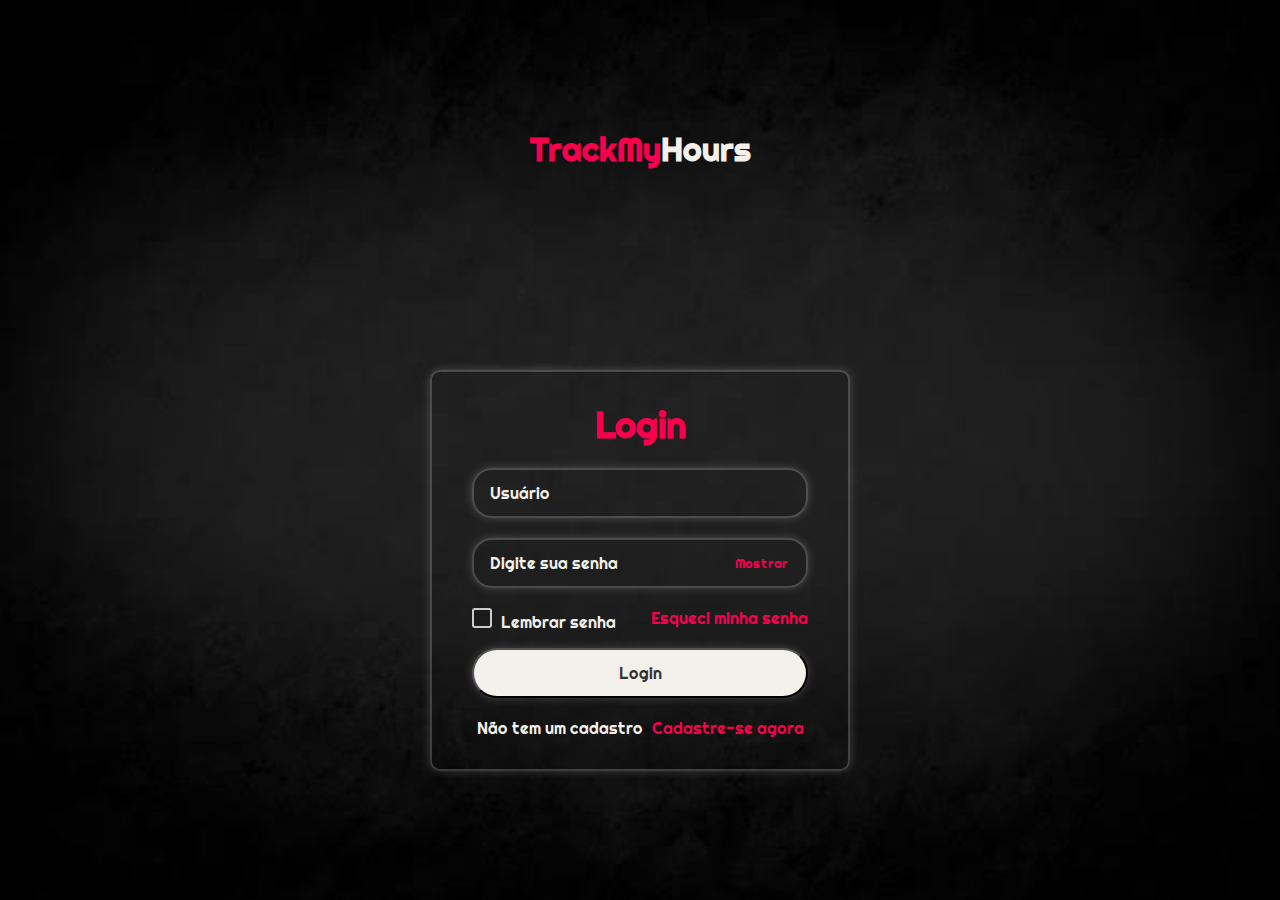
==== index.html @ 93a4c467 "Meu Site" ====
<!DOCTYPE html>
<html lang="pt-BR">
<head>
    <meta charset="UTF-8">
    <meta name="viewport" content="width=device-width, initial-scale=1.0">
    <title>Login</title>
    <link rel="stylesheet" href="./index.css">
</head>
<body>

    <form>
        <header>
            <h3>TrackMy<span>Hours</span></h3>
        </header>
        
        <div class="caixa-svg">
            <svg xmlns="http://www.w3.org/2000/svg" width="200" height="200" viewBox="0 0 200 200">
                <text x="50" y="90" font-family="Arial" font-size="80" fill="#f4f0ea" font-weight="bold">M</text>
                <text x="85" y="90" font-family="Arial" font-size="60" fill="#f9004d" font-weight="bold">R</text>
                <text x="115" y="90" font-family="Arial" font-size="40" fill="#f4f0ea" font-weight="bold">F</text>
            </svg>
        </div>
        
        <main class="container">
            <h1>Login</h1>        
            <div class="input-box">
                <input type="text" placeholder="Usuário" required id="usuario">
            </div>
                
            <div class="input-box">
                <input type="password" placeholder="Digite sua senha" required id="senha-login">
                <span onclick="mostrarSenha('cadastro-senha')">Mostrar</span>
            </div>
            
            <div class="remember">
                <label>
                    <input type="checkbox" id="check">
                    Lembrar senha
                </label>
                <a href="#">Esqueci minha senha</a>
            </div>
            
            <button class="botao-ambos" type="submit" id="botao">Login</button>
            
            <div class="cadastro">
                <p>Não tem um cadastro <a href="signup.html"><span>Cadastre-se agora</span></a></p>
            </div>
        </main>
    </form>
    
    <script src="./index.js"></script>
</body>
</html>
---- index.css ----
@import url('https://fonts.googleapis.com/css2?family=Righteous&display=swap');

* {
	margin: 0;
	padding: 0;
	box-sizing: border-box;
	font-family: "Righteous", sans-serif;
}

body {
	display: flex;
	justify-content: center;
	align-items: center;
	min-height: 100vh;
	background-image: url(./background.jpg);
	background-size: cover;
	background-position: center;
}

header {
	display: flex;
	justify-content: center;
	align-items: center;
}

h3 {
	color: #f9004d;
	font-size: 2rem;
}

h3 span {
	color: #f4f0ea;
}

.caixa-svg {
	display: flex;
	justify-content: center;
	align-items: center;
}

svg {
 	width: 200px;
 	height: 200px;
}

text {
  opacity: 0;
  animation: fadeInOut 3s ease-in-out infinite; /* Duração total do ciclo */
	font-family: initial;
}

text:nth-child(1) {
  animation-delay: 0s; /* Sem atraso para a primeira letra */
}

text:nth-child(2) {
  animation-delay: 1s; /* Atraso para a segunda letra */
}

text:nth-child(3) {
  animation-delay: 2s; /* Atraso para a terceira letra */
}

@keyframes fadeInOut {
  0%, 20% {
    opacity: 0; /* Invisível no início */
  }
  20%, 80% {
    opacity: 1; /* Visível durante a maior parte do tempo */
  }
  80%, 100% {
    opacity: 0; /* Invisível no final */
  }

}

.container {
	width: 420px;
	background-color: trasparent;
	border: 2px solid rgba(255, 255, 255, .2);
	border-radius: 10px;
	color: #f4f0ea;
	padding: 30px 40px;
	box-shadow: 0 0 10px rgba(255, 255, 255, .2);
}

.container h1 {
	font-size: 36px;
	text-align: center;
	color: #f9004d;
}

.input-box {
	position: relative;
	width: 100%;
	height: 50px;
	margin: 20px 0;
}

.input-box input {
	width: 100%;
	height: 100%;
	background-color: transparent;
	border: 2px solid rgba(255, 255, 255, .2);
	outline: none;
	box-shadow: 0 0 10px rgba(255, 255, 255, .2);
	font-size: 16px;
	color: #f4f0ea;
	padding: 0 1rem;
	border-radius: 20px;
}

.input-box input::placeholder {
	color: #f4f0ea;
}

.input-box span {
		position: absolute;
		right: 20px;
		top: 50%;
		color: #f9004d;
		transform: translateY(-50%);
		font-size: 0.8rem;
		cursor: pointer;
}

.remember {
	display: flex;
	justify-content: space-between;
	align-content: center;
	margin: 15px 0 15px;
}

input[type="checkbox"] {
   -webkit-appearance: none; /* Remove a aparência padrão do checkbox */
    appearance: none;
    width: 20px;
    height: 20px;
    border: 2px solid #ccc; /* Cor da borda padrão */
    border-radius: 3px; /* Cantos arredondados */
    cursor: pointer;
    outline: none;
    transition: background-color 0.3s, border-color 0.3s; /* Animação suave */
}

input[type="checkbox"]:checked {
    background-color: #fff; /* Cor da caixa quando selecionado */
    border-color: #f9004d; /* Cor da borda quando selecionado */
}

/* Muda a cor do símbolo de "check" */
input[type="checkbox"]:checked::after {
    content: '✔'; /* Símbolo de "check" */
    color: #f9004d;/* Cor do símbolo de "check" */
    position: relative;
    left: 3px; /* Ajusta a posição do símbolo */
    top: -1px; /* Ajusta a posição vertical do símbolo */
}

.remember label input {
	margin-right: 5px;
}

.remember a {
	text-decoration: none;
	color: #f9004d;
}

.remember a:hover {
	text-decoration: underline;
}

.botao-ambos{
	width: 100%;
	height: 50px;
	background-color: #f4f0ea;
	border: nome;
	border-radius: 40px;
	cursor: pointer;
	font-size: 16px;
	color: #333;
	font-height: 600;
	box-shadow: 0 0 10px rgba(255, 255, 255, .2);
	margin-bottom: 20px;
}

.botao-ambos:hover {
	background-color: transparent;
	border: 2px solid rgba(255, 255, 255, .2);
	color: #f4f0ea;
}

.cadastro {
	display: flex;
	justify-content: center;
	align-items: center;
}

.cadastro a {
	text-decoration: none;
	color: #f4f0ea;
	margin-left: 5px;
}

.cadastro a:hover {
	text-decoration: underline;
	color: #f9004d;
}

.cadastro a span {
	color: #f9004d;
}
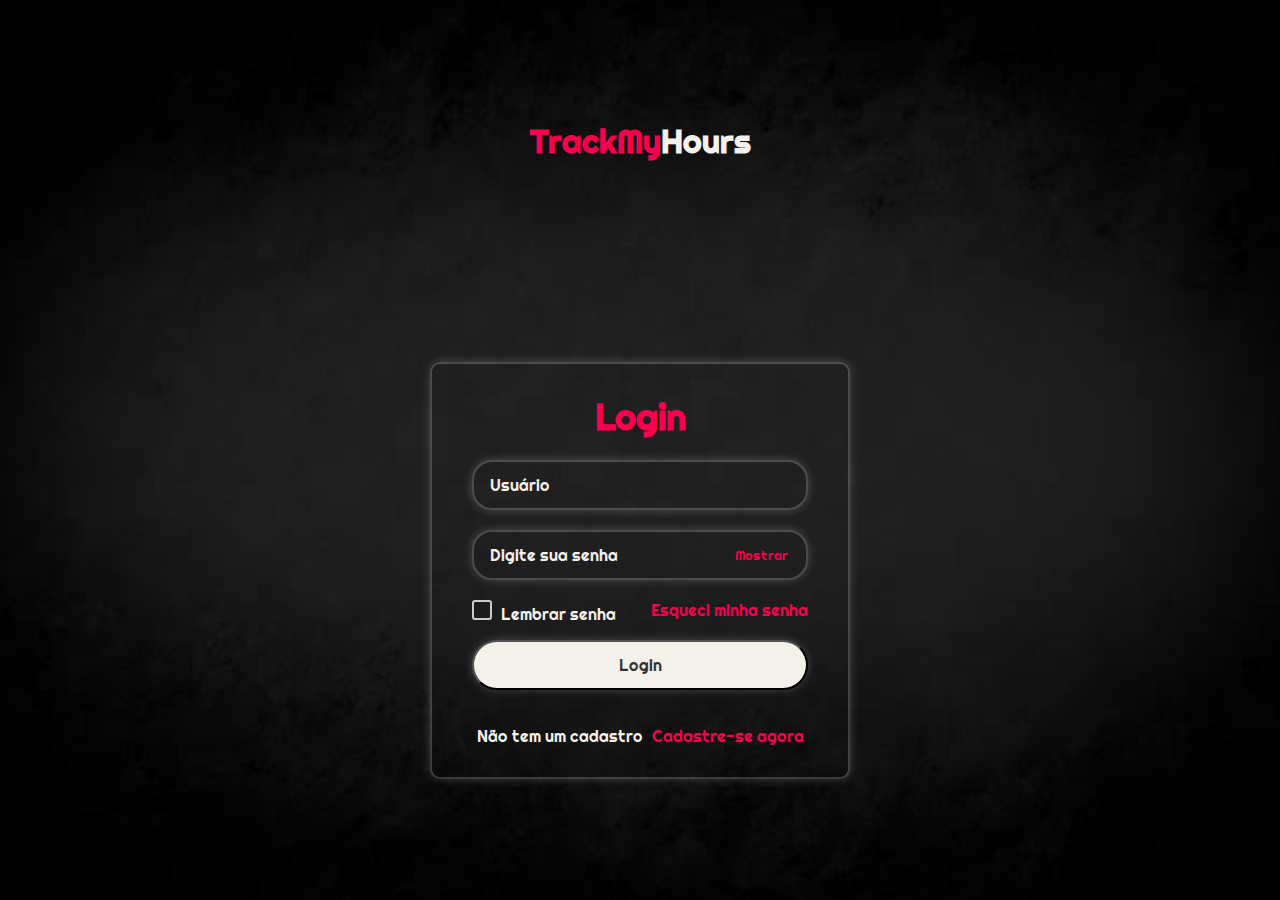
==== commit 438c0a68: "atualização background" ====
--- a/index.html
+++ b/index.html
@@ -5,14 +5,14 @@
     <meta name="viewport" content="width=device-width, initial-scale=1.0">
     <title>Login</title>
     <link rel="stylesheet" href="./index.css">
+    <link rel="icon" href="./img/favicon.jpg" type="image/x-icon">
 </head>
 <body>
-
     <form>
         <header>
             <h3>TrackMy<span>Hours</span></h3>
         </header>
-        
+
         <div class="caixa-svg">
             <svg xmlns="http://www.w3.org/2000/svg" width="200" height="200" viewBox="0 0 200 200">
                 <text x="50" y="90" font-family="Arial" font-size="80" fill="#f4f0ea" font-weight="bold">M</text>
@@ -20,18 +20,18 @@
                 <text x="115" y="90" font-family="Arial" font-size="40" fill="#f4f0ea" font-weight="bold">F</text>
             </svg>
         </div>
-        
+
         <main class="container">
             <h1>Login</h1>        
             <div class="input-box">
                 <input type="text" placeholder="Usuário" required id="usuario">
             </div>
-                
+
             <div class="input-box">
                 <input type="password" placeholder="Digite sua senha" required id="senha-login">
-                <span onclick="mostrarSenha('cadastro-senha')">Mostrar</span>
+                <span onclick="mostrarSenha('senha-login')">Mostrar</span>
             </div>
-            
+
             <div class="remember">
                 <label>
                     <input type="checkbox" id="check">
@@ -39,15 +39,17 @@
                 </label>
                 <a href="#">Esqueci minha senha</a>
             </div>
-            
+
             <button class="botao-ambos" type="submit" id="botao">Login</button>
-            
+
+            <div id="mensagem-cadastro" class="mensagem"></div> <!-- Div para mensagens -->
+
             <div class="cadastro">
                 <p>Não tem um cadastro <a href="signup.html"><span>Cadastre-se agora</span></a></p>
             </div>
         </main>
     </form>
-    
+
     <script src="./index.js"></script>
 </body>
-</html>+</html>
--- a/index.css
+++ b/index.css
@@ -12,7 +12,7 @@
 	justify-content: center;
 	align-items: center;
 	min-height: 100vh;
-	background-image: url(./background.jpg);
+	background-image: url(./img/background.png);
 	background-size: cover;
 	background-position: center;
 }
@@ -194,6 +194,7 @@
 	display: flex;
 	justify-content: center;
 	align-items: center;
+	margin-top: 1rem;
 }
 
 .cadastro a {
